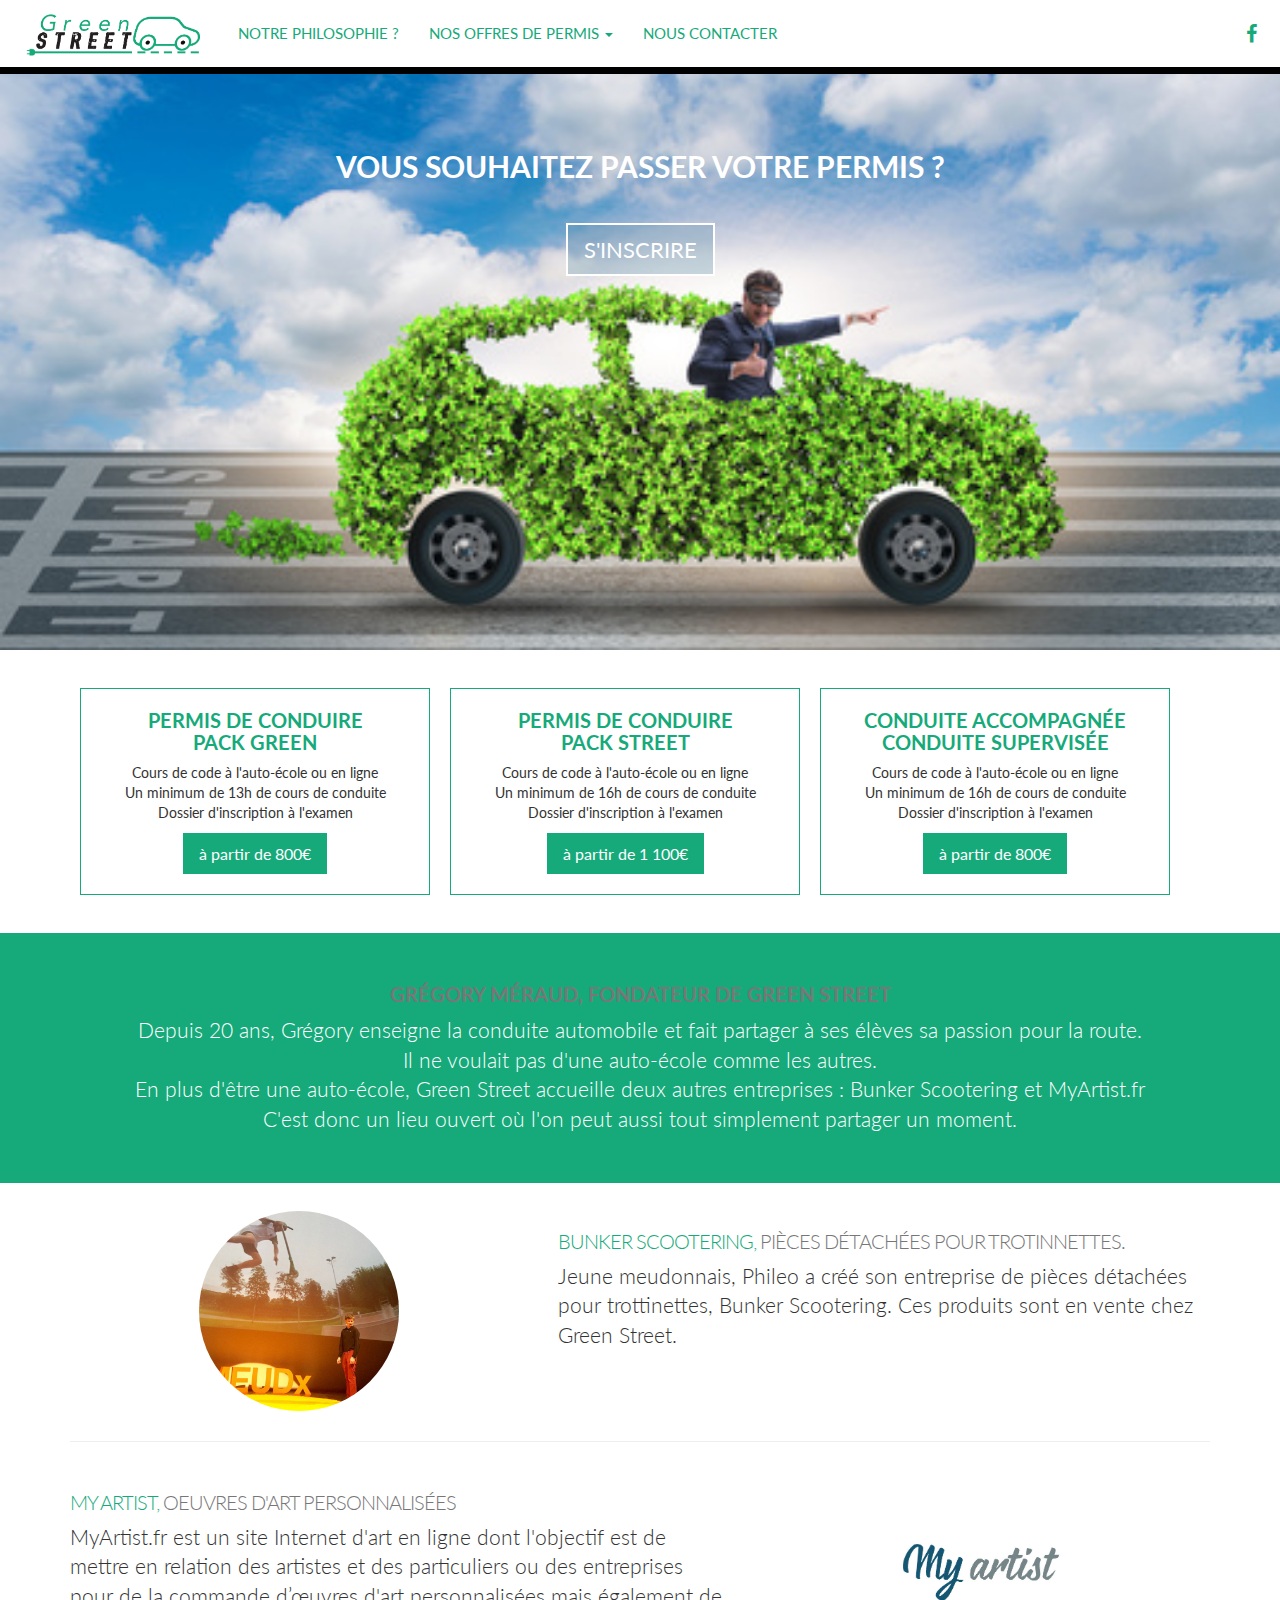
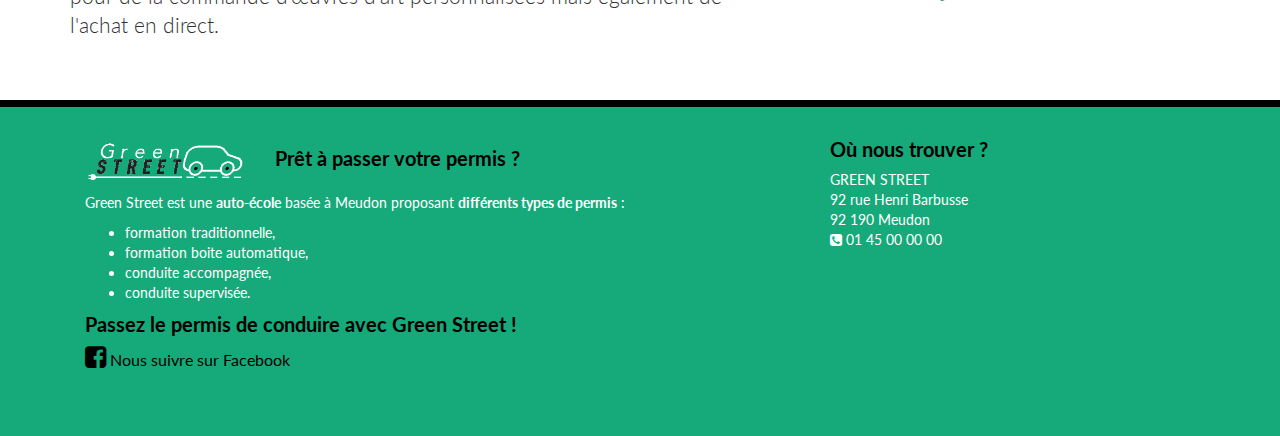
==== index.html @ 8a692da9 "home green" ====
<!DOCTYPE html>
<html>
	<head>
		<meta charset="utf-8">
		<meta http-equiv="X-UA-Compatible" content="IE=edge">
		<meta name="viewport" content="width=device-width, initial-scale=1">

		<title>Green Street, auto-école</title>

		<link rel="stylesheet" href="https://maxcdn.bootstrapcdn.com/bootstrap/3.3.7/css/bootstrap.min.css">
		<link rel="stylesheet" href="https://maxcdn.bootstrapcdn.com/font-awesome/4.1.0/css/font-awesome.min.css">
		<link href="https://fonts.googleapis.com/css?family=Roboto" rel="stylesheet">
		<link href="https://fonts.googleapis.com/css?family=Lato" rel="stylesheet">
		<link rel="stylesheet" href="css/style.css">

		<!-- HTML5 Shim and Respond.js IE8 support of HTML5 elements and media queries -->
		<!-- Leave those next 4 lines if you care about users using IE8 -->
		<!--[if lt IE 9]>
			<script src="https://oss.maxcdn.com/html5shiv/3.7.2/html5shiv.min.js"></script>
			<script src="https://oss.maxcdn.com/respond/1.4.2/respond.min.js"></script>
		<![endif]-->
	</head>
	<body>

<nav class="navbar navbar-default navbar-fixed-top">
	<div class="container-fluid">
		<!-- Brand and toggle get grouped for better mobile display -->
		<div class="navbar-header">
			<button type="button" class="navbar-toggle collapsed" data-toggle="collapse" data-target="#bs-example-navbar-collapse-1" aria-expanded="false">
				<span class="sr-only">Toggle navigation</span>
				<span class="icon-bar"></span>
				<span class="icon-bar"></span>
				<span class="icon-bar"></span>
			</button>
			<a class="navbar-brand" href="index.html"><img id="logo1" alt="auto-école" src="images/logo_greenstreet.png" width="180"></a>      
		</div>

		<!-- Collect the nav links, forms, and other content for toggling -->
		<div class="collapse navbar-collapse" id="bs-example-navbar-collapse-1">
			 <ul class="nav navbar-nav navbar-left">
				<li><a href="quisommesnous.html">Notre philosophie ?</a></li>
				<!-- <li><a href="realisations.html">Nos offres de permis</a></li> -->
				<li class="dropdown">
					<a href="#" class="dropdown-toggle" data-toggle="dropdown" role="button" aria-haspopup="true" aria-expanded="false">nos offres de permis <span class="caret"></span></a>
					<ul class="dropdown-menu">
						<li><a href="#">Formation traditionnelle</a></li>
						<li><a href="#">Formation boite auto</a></li>
						<li><a href="#">Conduite accompagnée</a></li>
						<li><a href="#">Conduite supervisée</a></li>
					</ul>
				</li>          
			 <!--  <li><a href="actu.html">actualités</a></li> -->
				<li><a data-toggle="modal" href="#contactform">nous contacter</a></li>
			</ul>
			<ul class="nav navbar-nav navbar-right">
				<li><a href="https://www.facebook.com/"><i class="fa fa-facebook"></i></a></li>
				<!-- <li><a href="https://www.instagram.com/"><i class="fa fa-instagram"></i></a></li> -->
			</ul>
		</div><!-- /.navbar-collapse -->
	</div><!-- /.container-fluid -->
</nav>


<div id="home" class="wrapper">
	<div class="lead">      
			<h1 id="baseline">Vous souhaitez passer votre permis ?</h1>
			<div><a data-toggle="modal" href="#contactform" id="contact-button" class="btn btn-primary btn-lg">s'inscrire</a></div>
	</div>
</div>

<div class="vertical-spacer"></div>

<div class="container">
	<div class="col-xs-12 col-md-4 tarif">
		<h2>Permis de conduire<br>pack green</h2>
			<p class="tarif">Cours de code à l'auto-école ou en ligne</p>
			<p class="tarif">Un minimum de 13h de cours de conduite</p>
			<p class="tarif">Dossier d'inscription à l'examen</p>
		<div><a data-toggle="modal" href="#" type="button" class="tarif btn btn-primary btn-lg">à partir de 800€</a></div>
	</div>
	<div class="col-xs-12 col-md-4 tarif">
		<h2>Permis de conduire<br>pack street</h2>
			<p class="tarif">Cours de code à l'auto-école ou en ligne</p>
			<p class="tarif">Un minimum de 16h de cours de conduite</p>
			<p class="tarif">Dossier d'inscription à l'examen</p>
		<div><a data-toggle="modal" href="#" type="button" class="tarif btn btn-primary btn-lg">à partir de 1 100€</a></div>
	</div>    
	<div class="col-xs-12 col-md-4 tarif">
		<h2>Conduite accompagnée<br>conduite supervisée</h2>
			<p class="tarif">Cours de code à l'auto-école ou en ligne</p>
			<p class="tarif">Un minimum de 16h de cours de conduite</p>
			<p class="tarif">Dossier d'inscription à l'examen</p>
		<div><a data-toggle="modal" href="#" type="button" class="tarif btn btn-primary btn-lg">à partir de 800€</a></div>
	</div>    
</div>

<div class="vertical-spacer"></div>

<div class="w3-container">
	<div id="greenstreet">
			<h2><span class="text-muted">Grégory Méraud, fondateur de Green Street</span></h2>
			 <p class="lead">Depuis 20 ans, Grégory enseigne la conduite automobile et fait partager à ses élèves sa passion pour la route.<br>Il ne voulait pas d'une auto-école comme les autres. <br>En plus d'être une auto-école, Green Street accueille deux autres entreprises : Bunker Scootering et MyArtist.fr <br>C'est donc un lieu ouvert où l'on peut aussi tout simplement partager un moment.</p>
	</div>
</div>

<div class="vertical-spacer"></div>

<div class="container">

			<!-- <hr class="featurette-divider"> -->

			<div class="row featurette">
				<div class="col-md-7 col-md-push-5">
					<h2 class="featurette-heading">Bunker Scootering, <span class="text-muted">pièces détachées pour trotinnettes.</span></h2>
					<p class="lead">Jeune meudonnais, Phileo a créé son entreprise de pièces détachées pour trottinettes, Bunker Scootering. Ces produits sont en vente chez Green Street.</p>
				</div>
				<div class="col-md-5 col-md-pull-7">
					<img class="featurette-image img-responsive center-block" src="images/bunker_scootering.jpg" alt="Generic placeholder image" width="200px">
				</div>
			</div>

			<hr class="featurette-divider">

			<div class="row featurette">
				<div class="col-md-7">
					<h2 class="featurette-heading">My Artist, <span class="text-muted">Oeuvres d'art personnalisées</span></h2>
					<p class="lead">MyArtist.fr est un site Internet d'art en ligne dont l'objectif est de mettre en relation des artistes et des particuliers ou des entreprises pour de la commande d’œuvres d'art personnalisées mais également de l'achat en direct.</p>
				</div>
				<div class="col-md-5">
					<a href="http://myartist.fr" target="blank"><img class="featurette-image img-responsive center-block" src="images/myartist.jpg" alt="Generic placeholder image"></a>          
				</div>
			</div>

</div>


<div class="vertical-spacer"></div>

<footer id="footer" role="contentinfo">
	<div class="container">
		<div class="col-xs-12 col-md-8">
			<h4><img id="logo2" alt="auto-école" src="images/logo_greenstreet_white.png" width="160">Prêt à passer votre permis ?</h4>
			<p id="baseline-footer">Green Street est une <b>auto-école</b> basée à Meudon proposant <b>différents types de permis</b> :
			<ul id="permis">
				<li><a href="">formation traditionnelle,</a></li>
				<li><a href="">formation boite automatique,</a></li>
				<li><a href="">conduite accompagnée,</a></li>
				<li><a href="">conduite supervisée.</a></li>
			</ul>
			</p>         
			<h4>Passez le permis de conduire avec Green Street !</h4>
			<p><a id="facebook" href="www.facebook.com" target="blank"><i class="fa fa-facebook-square" aria-hidden="true"></i>  Nous suivre sur Facebook</a></p>
		</div>    
		<div class="col-xs-12 col-md-4"></div>
		<h4>Où nous trouver ?</h4>
		<ul>
			<li>GREEN STREET</li>
			<li>92 rue Henri Barbusse</li>
			<li>92 190 Meudon</li>
			<li><i class="fa fa-phone-square" aria-hidden="true"></i>  01 45 00 00 00</li>        
		</ul>
		<iframe src="https://www.google.com/maps/embed?pb=!1m18!1m12!1m3!1d2627.7025192092397!2d2.2388354156725607!3d48.806655979282475!2m3!1f0!2f0!3f0!3m2!1i1024!2i768!4f13.1!3m3!1m2!1s0x47e67a451533555f%3A0xe7b9018da19ac9e3!2s92+Rue+Henri+Barbusse%2C+92190+Meudon!5e0!3m2!1sfr!2sfr!4v1503046620982" width="150" height="150" frameborder="0" style="border:0" allowfullscreen></iframe>
	</div>
</footer>




		<!-- Including Bootstrap JS (with its jQuery dependency) so that dynamic components work -->
		<script src="https://ajax.googleapis.com/ajax/libs/jquery/1.12.4/jquery.min.js"></script>
		<script src="https://maxcdn.bootstrapcdn.com/bootstrap/3.3.7/js/bootstrap.min.js"></script>

	</body>
</html>
---- css/style.css ----
body{
  font-family: 'Lato', sans-serif;
  font-size: 14px;
}
.vertical-spacer {
  height: 2em;
}
/* WRAPPER
-------------------------------------------------- */
#home.wrapper{
  background-image: url('../images/fotolia_157236611.jpg');
  background-repeat: no-repeat;
  height: 650px;
  background-size: cover;
  padding-top: 80px;
  text-align: center;
  color: white;  
}
/* CUSTOMIZE THE NAVBAR
-------------------------------------------------- */

/* Special class on .container surrounding .navbar, used for positioning it into place. */
.navbar-wrapper {
  position: absolute;
  top: 0;
  right: 0;
  left: 0;
  z-index: 20;
}

/* Bootstrap navbar */

.navbar{
  border-color: transparent;
  text-transform: uppercase;
  font-size: 15px;
  background-color: #ffffff;
  border-bottom: 0.5em solid black;
  padding: 8px;
}
.navbar-fixed-top .navbar-brand,
.navbar-fixed-top .navbar-nav > li>a {
  color: #16aa7a;
}
ul.nav.navbar-nav.navbar-right{
  font-size: 20px;
}
.navbar-brand{
  padding: 0px;
}
#logo1{
  margin-right: 20px;
  margin-left: 15px;
}
.dropdown-menu {
  text-transform: none;
  border: none;
  border-radius: 0px;
}
.dropdown-menu>li>a{
  color: #16aa7a;
}
.navbar-default .navbar-nav>.open>a, .navbar-default .navbar-nav>.open>a:focus, .navbar-default .navbar-nav>.open>a:hover{
  background-color: white;
}
/* Button */
a#contact-button.btn.btn-primary.btn-lg{
  background-color: rgba(90,143,168,0.3);
  color: #ffffff;
  border :2px solid;
  border-radius: 0px;
  font-size: 22px;
  margin-top: 30px;
  text-transform: uppercase;
}
#contact-button.btn.btn-primary.btn-lg:hover{
background: #16aa7a;
border:0px;
}
#baseline{
  color: #ffffff;
  font-size: 30px;
  font-weight: bold;
  text-transform: uppercase;
  padding-top: 50px;
}

/*H*/

h2{
  color:#16aa7a;
  font-size: 20px;
  text-transform: uppercase;
  font-weight: bold;
  white-space: nowrap;
}
h3{
	color: black;
  font-weight: bold;
}
h4{
	font-size: 20px;
  color: black;
	font-weight: bold;
}

/*footer*/

[role="contentinfo"]{
  border-top: 0.5em solid black;
  background-color: #16aa7a;
  color: #fff;
  margin: auto 0 0;
  padding: 1.5em 1em;
}
#logo2{
	margin-right: 30px;
}
li{
	list-style: none;
}
div.col-xs-12.col-md-4.tarif{
  border: 0.1em solid #16aa7a;
  vertical-align: middle;
  margin: 10px;
  width: 350px;
  text-align: center;
}
p.tarif{
  text-align: center;
}
a.tarif.btn.btn-primary.btn-lg{
  background-color: #16aa7a;
  color: #ffffff;
  border :none;
  border-radius: 0px;
  font-size: 16px;
  margin-top: 10px;
  margin-bottom: 20px;
}
.tarif.btn.btn-primary.btn-lg:hover{
opacity: .75;
border:0px;
}
p.tarif{
  margin: 0px
}
#footer a {
  color: white;
  text-decoration: none;
}
#footer a:hover {
  color : white;
}
#footer i.fa.fa-facebook-square {
  font-size: 25px;
}
a#facebook{
  color: black;
  font-size: 16px;
}
#permis li {
  list-style: inherit;
}
/* Featurettes */

.featurette-divider {
  margin: 30px 0; /* Space out the Bootstrap <hr> more */
}

/* Thin out the marketing headings */
.featurette-heading {
  font-weight: 300;
  line-height: 1;
  letter-spacing: -1px;
}
img.featurette-image.img-responsive.center-block{
  border-radius:50%;
  width:200px;
}
#greenstreet{
  font-size: 24px;
  line-height: 2;
  text-align: center;
  background-color: #16aa7a;
  padding-top: 30px;
  padding-bottom: 30px;
  padding-left: 50px;
  padding-right: 50px;
  color: #fff;
}
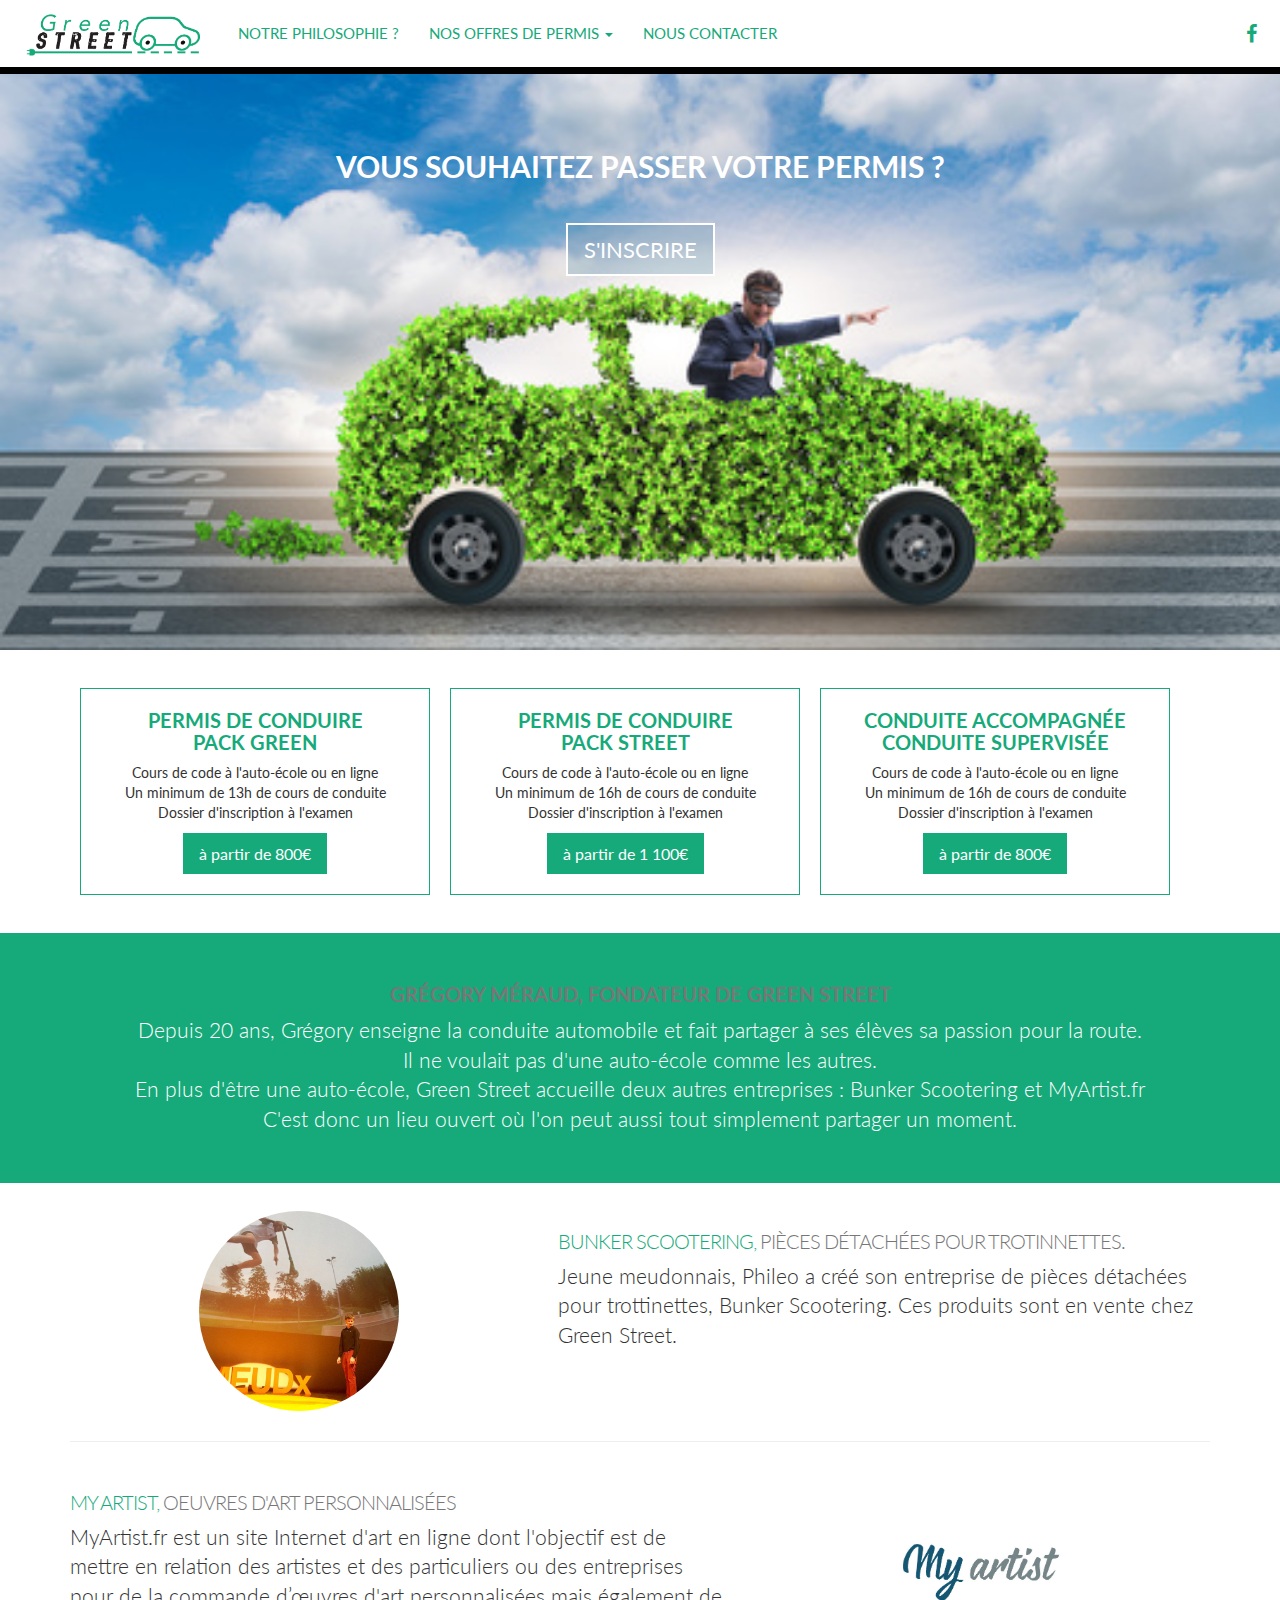
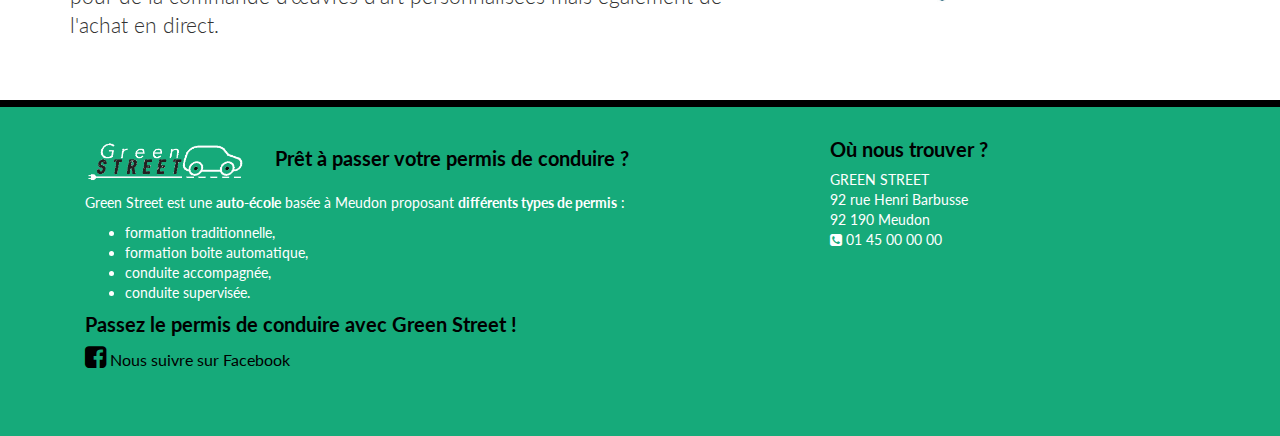
==== commit c04f0bf5: "footer" ====
--- a/index.html
+++ b/index.html
@@ -139,7 +139,7 @@
 <footer id="footer" role="contentinfo">
 	<div class="container">
 		<div class="col-xs-12 col-md-8">
-			<h4><img id="logo2" alt="auto-école" src="images/logo_greenstreet_white.png" width="160">Prêt à passer votre permis ?</h4>
+			<h4><img id="logo2" alt="auto-école" src="images/logo_greenstreet_white.png" width="160">Prêt à passer votre permis de conduire ?</h4>
 			<p id="baseline-footer">Green Street est une <b>auto-école</b> basée à Meudon proposant <b>différents types de permis</b> :
 			<ul id="permis">
 				<li><a href="">formation traditionnelle,</a></li>
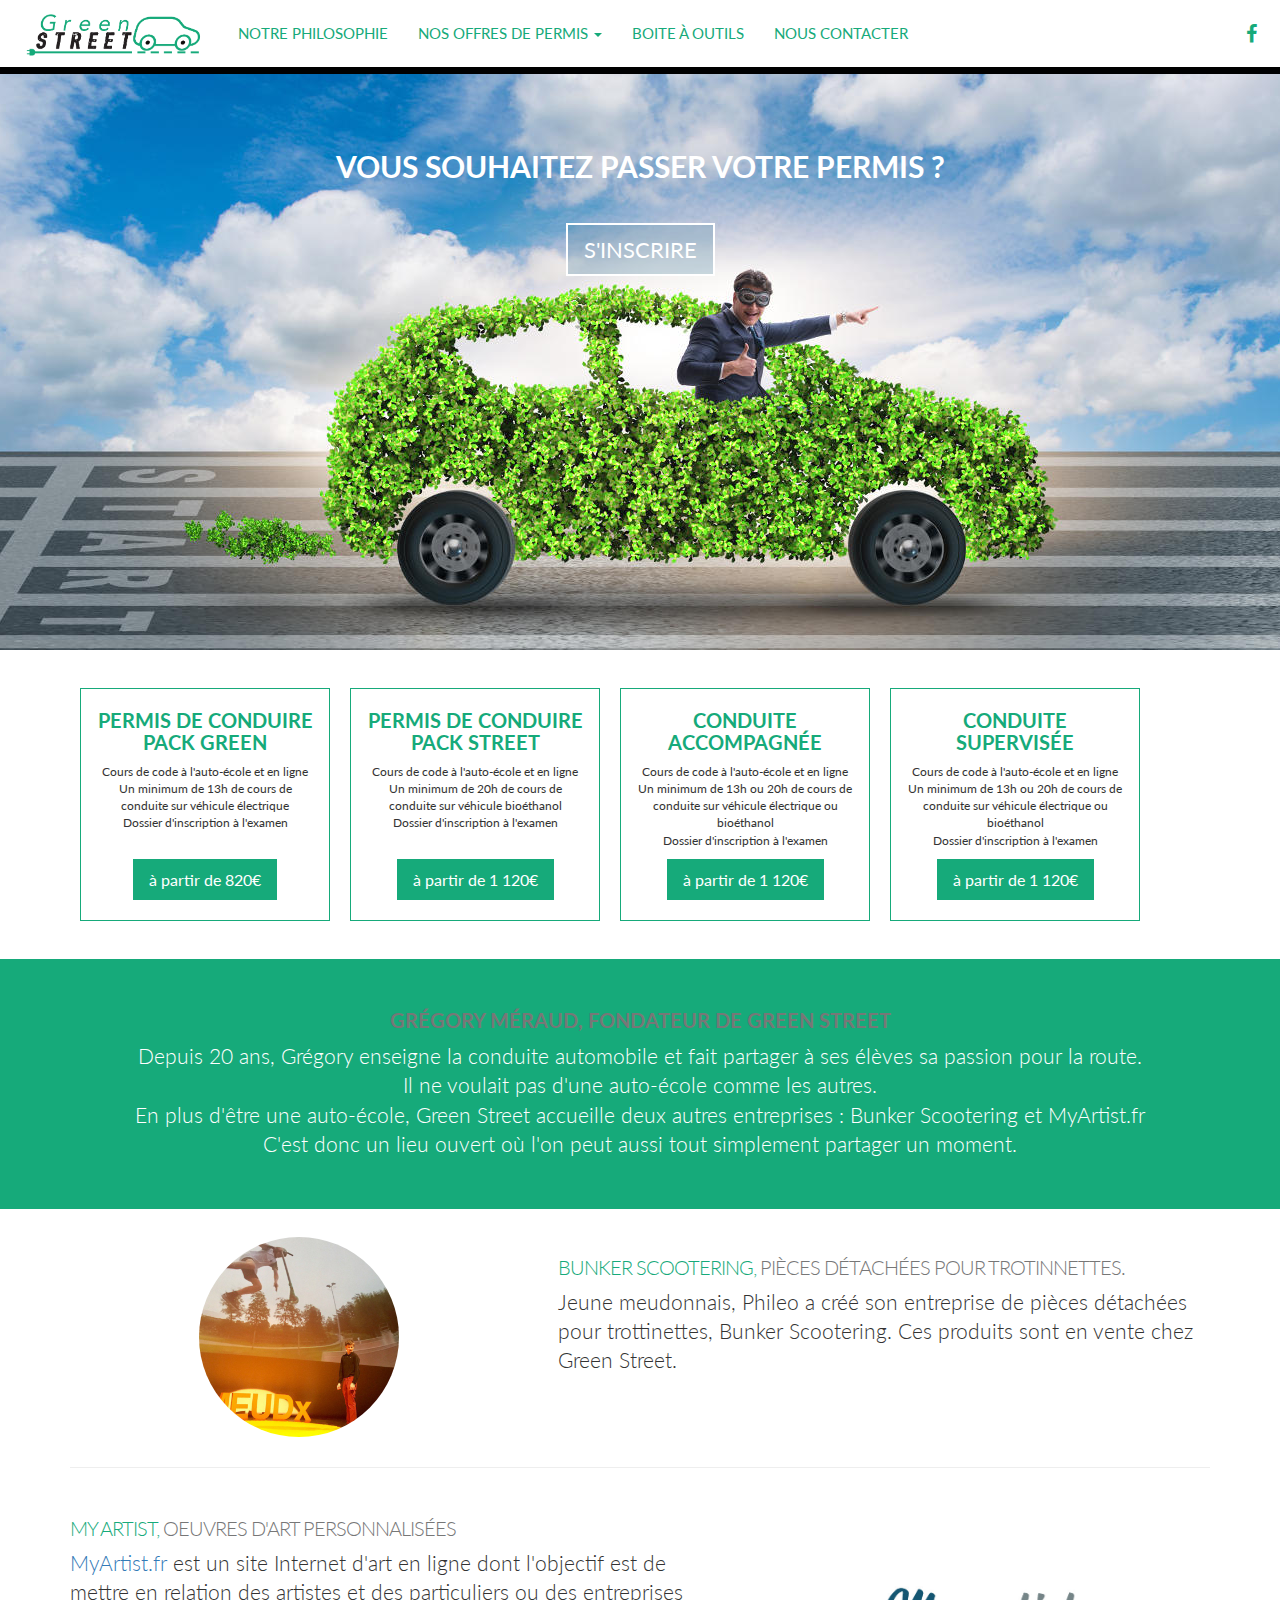
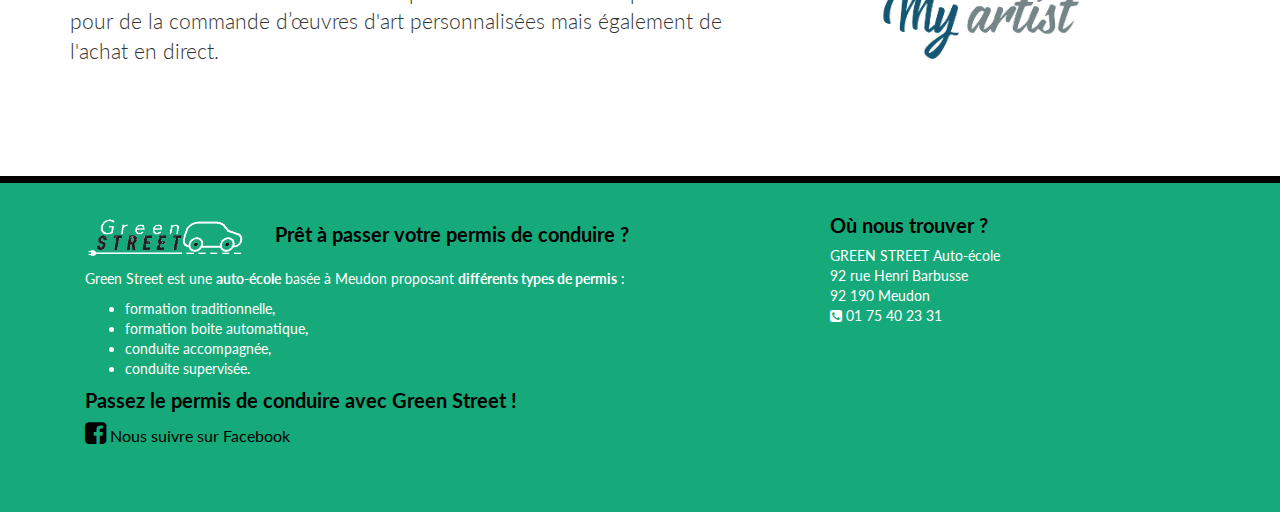
==== commit 960a0aab: "n-1" ====
--- a/index.html
+++ b/index.html
@@ -38,31 +38,45 @@
 		<!-- Collect the nav links, forms, and other content for toggling -->
 		<div class="collapse navbar-collapse" id="bs-example-navbar-collapse-1">
 			 <ul class="nav navbar-nav navbar-left">
-				<li><a href="quisommesnous.html">Notre philosophie ?</a></li>
+				<li><a href="quisommesnous.html">Notre philosophie</a></li>
 				<!-- <li><a href="realisations.html">Nos offres de permis</a></li> -->
 				<li class="dropdown">
 					<a href="#" class="dropdown-toggle" data-toggle="dropdown" role="button" aria-haspopup="true" aria-expanded="false">nos offres de permis <span class="caret"></span></a>
 					<ul class="dropdown-menu">
-						<li><a href="#">Formation traditionnelle</a></li>
-						<li><a href="#">Formation boite auto</a></li>
-						<li><a href="#">Conduite accompagnée</a></li>
-						<li><a href="#">Conduite supervisée</a></li>
+						<li><a href="permis-auto.html">Formation traditionnelle</a></li>
+						<li><a href="permis-boite-auto.html">Formation boite auto</a></li>
+						<li><a href="conduite-accompagnee.html">Conduite accompagnée</a></li>
+						<li><a href="conduite-supervisee.html">Conduite supervisée</a></li>
 					</ul>
-				</li>          
-			 <!--  <li><a href="actu.html">actualités</a></li> -->
+				</li>        
+			  <li><a href="outils.html">boite à outils</a></li>
 				<li><a data-toggle="modal" href="#contactform">nous contacter</a></li>
 			</ul>
 			<ul class="nav navbar-nav navbar-right">
-				<li><a href="https://www.facebook.com/"><i class="fa fa-facebook"></i></a></li>
+				<li><a href="https://www.facebook.com/greenstreetautoecole/" target="blank"><i class="fa fa-facebook"></i></a></li>
 				<!-- <li><a href="https://www.instagram.com/"><i class="fa fa-instagram"></i></a></li> -->
 			</ul>
 		</div><!-- /.navbar-collapse -->
 	</div><!-- /.container-fluid -->
 </nav>
 
+<!-- Modal -->
+<div class="modal fade" id="contactform" tabindex="-1" role="dialog">
+  <div class="modal-dialog" role="document">
+    <div class="modal-content">
+      <div class="modal-header">
+        <button type="button" class="close" data-dismiss="modal" aria-label="Close"><span aria-hidden="true">&times;</span></button>
+        <h4 class="modal-title"></h4>
+      </div>
+      <div class="modal-body">
+       <iframe id="JotFormIFrame-72514647284360" onload="window.parent.scrollTo(0,0)" allowtransparency="true" src="https://form.jotformeu.com/72514647284360" frameborder="0" style="width: 1px; min-width: 100%; height:539px; border:none;" scrolling="no"> </iframe> <script type="text/javascript"> var ifr = document.getElementById("JotFormIFrame-72514647284360"); if(window.location.href && window.location.href.indexOf("?") > -1) { var get = window.location.href.substr(window.location.href.indexOf("?") + 1); if(ifr && get.length > 0) { var src = ifr.src; src = src.indexOf("?") > -1 ? src + "&" + get : src + "?" + get; ifr.src = src; } } window.handleIFrameMessage = function(e) { var args = e.data.split(":"); if (args.length > 2) { iframe = document.getElementById("JotFormIFrame-" + args[2]); } else { iframe = document.getElementById("JotFormIFrame"); } if (!iframe) return; switch (args[0]) { case "scrollIntoView": iframe.scrollIntoView(); break; case "setHeight": iframe.style.height = args[1] + "px"; break; case "collapseErrorPage": if (iframe.clientHeight > window.innerHeight) { iframe.style.height = window.innerHeight + "px"; } break; case "reloadPage": window.location.reload(); break; } var isJotForm = (e.origin.indexOf("jotform") > -1) ? true : false; if(isJotForm && "contentWindow" in iframe && "postMessage" in iframe.contentWindow) { var urls = {"docurl":encodeURIComponent(document.URL),"referrer":encodeURIComponent(document.referrer)}; iframe.contentWindow.postMessage(JSON.stringify({"type":"urls","value":urls}), "*"); } }; if (window.addEventListener) { window.addEventListener("message", handleIFrameMessage, false); } else if (window.attachEvent) { window.attachEvent("onmessage", handleIFrameMessage); } </script>    
+      </div>
+    </div><!-- /.modal-content -->
+  </div><!-- /.modal-dialog -->
+</div><!-- /.modal -->
 
 <div id="home" class="wrapper">
-	<div class="lead">      
+	<div class="lead">    
 			<h1 id="baseline">Vous souhaitez passer votre permis ?</h1>
 			<div><a data-toggle="modal" href="#contactform" id="contact-button" class="btn btn-primary btn-lg">s'inscrire</a></div>
 	</div>
@@ -71,27 +85,37 @@
 <div class="vertical-spacer"></div>
 
 <div class="container">
-	<div class="col-xs-12 col-md-4 tarif">
+	<div class="col-xs-12 col-md-3 tarif">
 		<h2>Permis de conduire<br>pack green</h2>
-			<p class="tarif">Cours de code à l'auto-école ou en ligne</p>
-			<p class="tarif">Un minimum de 13h de cours de conduite</p>
+			<p class="tarif">Cours de code à l'auto-école et en ligne</p>
+			<p class="tarif">Un minimum de 13h de cours de conduite sur véhicule électrique</p>
 			<p class="tarif">Dossier d'inscription à l'examen</p>
-		<div><a data-toggle="modal" href="#" type="button" class="tarif btn btn-primary btn-lg">à partir de 800€</a></div>
+			<br>
+			<div><a href="permis-boite-automatique.html" id="myButton" class="btn btn-primary btn-lg">à partir de 820€</a></div>
 	</div>
-	<div class="col-xs-12 col-md-4 tarif">
+	<div class="col-xs-12 col-md-3 tarif">
 		<h2>Permis de conduire<br>pack street</h2>
-			<p class="tarif">Cours de code à l'auto-école ou en ligne</p>
-			<p class="tarif">Un minimum de 16h de cours de conduite</p>
+			<p class="tarif">Cours de code à l'auto-école et en ligne</p>
+			<p class="tarif">Un minimum de 20h de cours de conduite sur véhicule bioéthanol</p>
 			<p class="tarif">Dossier d'inscription à l'examen</p>
-		<div><a data-toggle="modal" href="#" type="button" class="tarif btn btn-primary btn-lg">à partir de 1 100€</a></div>
+			<br>
+			<div><a href="permis-auto.html" id="myButton" class="btn btn-primary btn-lg">à partir de 1 120€</a></div>
 	</div>    
-	<div class="col-xs-12 col-md-4 tarif">
-		<h2>Conduite accompagnée<br>conduite supervisée</h2>
-			<p class="tarif">Cours de code à l'auto-école ou en ligne</p>
-			<p class="tarif">Un minimum de 16h de cours de conduite</p>
+	<div class="col-xs-12 col-md-3 tarif">
+		<h2>Conduite <br>accompagnée</h2>
+			<p class="tarif">Cours de code à l'auto-école et en ligne</p>
+			<p class="tarif">Un minimum de 13h ou 20h de cours de conduite sur véhicule électrique ou bioéthanol</p>
 			<p class="tarif">Dossier d'inscription à l'examen</p>
-		<div><a data-toggle="modal" href="#" type="button" class="tarif btn btn-primary btn-lg">à partir de 800€</a></div>
-	</div>    
+			<div><a href="conduite-accompagnee.html" id="myButton" class="btn btn-primary btn-lg">à partir de 1 120€</a></div>
+	</div>
+	<div class="col-xs-12 col-md-3 tarif">
+		<h2>conduite <br>supervisée</h2>
+			<p class="tarif">Cours de code à l'auto-école et en ligne</p>
+			<p class="tarif">Un minimum de 13h ou 20h de cours de conduite sur véhicule électrique ou bioéthanol</p>
+			<p class="tarif">Dossier d'inscription à l'examen</p>
+			<div><a href="conduite-supervisee.html" id="myButton" class="btn btn-primary btn-lg">à partir de 1 120€</a></div>
+	</div>
+
 </div>
 
 <div class="vertical-spacer"></div>
@@ -122,12 +146,12 @@
 			<hr class="featurette-divider">
 
 			<div class="row featurette">
-				<div class="col-md-7">
+				<div class="col-xs-12 col-md-7">
 					<h2 class="featurette-heading">My Artist, <span class="text-muted">Oeuvres d'art personnalisées</span></h2>
-					<p class="lead">MyArtist.fr est un site Internet d'art en ligne dont l'objectif est de mettre en relation des artistes et des particuliers ou des entreprises pour de la commande d’œuvres d'art personnalisées mais également de l'achat en direct.</p>
+					<p class="lead"><a href="http://myartist.fr"> MyArtist.fr</a> est un site Internet d'art en ligne dont l'objectif est de mettre en relation des artistes et des particuliers ou des entreprises pour de la commande d’œuvres d'art personnalisées mais également de l'achat en direct.</p>
 				</div>
-				<div class="col-md-5">
-					<a href="http://myartist.fr" target="blank"><img class="featurette-image img-responsive center-block" src="images/myartist.jpg" alt="Generic placeholder image"></a>          
+				<div class="col-xs-12 col-md-5">
+					<a href="http://myartist.fr" target="blank"><img class="featurette-image img-responsive center-block" src="images/myartist.jpg" alt="Generic placeholder image" width="250px"></a>          
 				</div>
 			</div>
 
@@ -149,15 +173,15 @@
 			</ul>
 			</p>         
 			<h4>Passez le permis de conduire avec Green Street !</h4>
-			<p><a id="facebook" href="www.facebook.com" target="blank"><i class="fa fa-facebook-square" aria-hidden="true"></i>  Nous suivre sur Facebook</a></p>
+			<p><a id="facebook" href="https://www.facebook.com/greenstreetautoecole/" target="blank"><i class="fa fa-facebook-square" aria-hidden="true"></i>  Nous suivre sur Facebook</a></p>
 		</div>    
 		<div class="col-xs-12 col-md-4"></div>
 		<h4>Où nous trouver ?</h4>
 		<ul>
-			<li>GREEN STREET</li>
+			<li>GREEN STREET Auto-école</li>
 			<li>92 rue Henri Barbusse</li>
 			<li>92 190 Meudon</li>
-			<li><i class="fa fa-phone-square" aria-hidden="true"></i>  01 45 00 00 00</li>        
+			<li><i class="fa fa-phone-square" aria-hidden="true"></i>  01 75 40 23 31</li>        
 		</ul>
 		<iframe src="https://www.google.com/maps/embed?pb=!1m18!1m12!1m3!1d2627.7025192092397!2d2.2388354156725607!3d48.806655979282475!2m3!1f0!2f0!3f0!3m2!1i1024!2i768!4f13.1!3m3!1m2!1s0x47e67a451533555f%3A0xe7b9018da19ac9e3!2s92+Rue+Henri+Barbusse%2C+92190+Meudon!5e0!3m2!1sfr!2sfr!4v1503046620982" width="150" height="150" frameborder="0" style="border:0" allowfullscreen></iframe>
 	</div>
--- a/css/style.css
+++ b/css/style.css
@@ -8,13 +8,40 @@
 /* WRAPPER
 -------------------------------------------------- */
 #home.wrapper{
-  background-image: url('../images/fotolia_157236611.jpg');
+  background-image: url('../images/auto_verte.jpeg');
   background-repeat: no-repeat;
   height: 650px;
   background-size: cover;
   padding-top: 80px;
   text-align: center;
-  color: white;  
+  color: white;
+  background-position: center;
+}
+.offres.wrapper{
+  background-color: #16aa7a;
+  height: 240px;
+  background-size: cover;
+  padding-top: 80px;
+  text-align: center;
+  color: white;
+  text-transform: uppercase;
+}
+#permistradi{
+  background-image: url('../images/permis_tradi.jpeg');
+  background-repeat: no-repeat;
+  height: 250px;
+  background-size: cover;
+  background-position: center;
+}
+#accompagne{
+  background-image: url('../images/conduite_accompagnee.jpeg');
+  background-repeat: no-repeat;
+  height: 250px;
+  background-size: cover;
+  background-position: center;
+}
+#philo{
+  margin-top: 100px;
 }
 /* CUSTOMIZE THE NAVBAR
 -------------------------------------------------- */
@@ -77,59 +104,7 @@
 background: #16aa7a;
 border:0px;
 }
-#baseline{
-  color: #ffffff;
-  font-size: 30px;
-  font-weight: bold;
-  text-transform: uppercase;
-  padding-top: 50px;
-}
-
-/*H*/
-
-h2{
-  color:#16aa7a;
-  font-size: 20px;
-  text-transform: uppercase;
-  font-weight: bold;
-  white-space: nowrap;
-}
-h3{
-	color: black;
-  font-weight: bold;
-}
-h4{
-	font-size: 20px;
-  color: black;
-	font-weight: bold;
-}
-
-/*footer*/
-
-[role="contentinfo"]{
-  border-top: 0.5em solid black;
-  background-color: #16aa7a;
-  color: #fff;
-  margin: auto 0 0;
-  padding: 1.5em 1em;
-}
-#logo2{
-	margin-right: 30px;
-}
-li{
-	list-style: none;
-}
-div.col-xs-12.col-md-4.tarif{
-  border: 0.1em solid #16aa7a;
-  vertical-align: middle;
-  margin: 10px;
-  width: 350px;
-  text-align: center;
-}
-p.tarif{
-  text-align: center;
-}
-a.tarif.btn.btn-primary.btn-lg{
+a#myButton.btn.btn-primary.btn-lg{
   background-color: #16aa7a;
   color: #ffffff;
   border :none;
@@ -138,9 +113,63 @@
   margin-top: 10px;
   margin-bottom: 20px;
 }
-.tarif.btn.btn-primary.btn-lg:hover{
-opacity: .75;
-border:0px;
+#baseline{
+  color: #ffffff;
+  font-size: 30px;
+  font-weight: bold;
+  text-transform: uppercase;
+  padding-top: 50px;
+}
+
+/*H*/
+h2{
+  color:#16aa7a;
+  font-size: 20px;
+  text-transform: uppercase;
+  font-weight: bold;
+  white-space: nowrap;
+}
+h3{
+	color: black;
+  font-weight: bold;
+}
+h4{
+	font-size: 20px;
+  color: black;
+	font-weight: bold;
+}
+.offres.wrapper h1{
+  font-size: 24px;
+}
+#conduite h2{
+  font-size: 16px;
+}
+
+/*footer*/
+
+[role="contentinfo"]{
+  border-top: 0.5em solid black;
+  background-color: #16aa7a;
+  color: #fff;
+  margin: auto 0 0;
+  padding: 1.5em 1em;
+}
+#logo2{
+	margin-right: 30px;
+}
+li{
+	list-style: none;
+}
+div.col-xs-12.col-md-3.tarif{
+  border: 0.1em solid #16aa7a;
+  vertical-align: middle;
+  margin: 10px;
+  width: 250px;
+  text-align: center;
+  font-size: 12px;
+}
+p.tarif{
+  text-align: center;
 }
 p.tarif{
   margin: 0px
@@ -176,7 +205,6 @@
 }
 img.featurette-image.img-responsive.center-block{
   border-radius:50%;
-  width:200px;
 }
 #greenstreet{
   font-size: 24px;
@@ -188,4 +216,13 @@
   padding-left: 50px;
   padding-right: 50px;
   color: #fff;
+}
+#conduite li {
+  list-style: inherit;
+}
+i.fa.fa-cogs{
+  font-size: 50px;
+}
+#greg{
+  border-radius: 50%
 }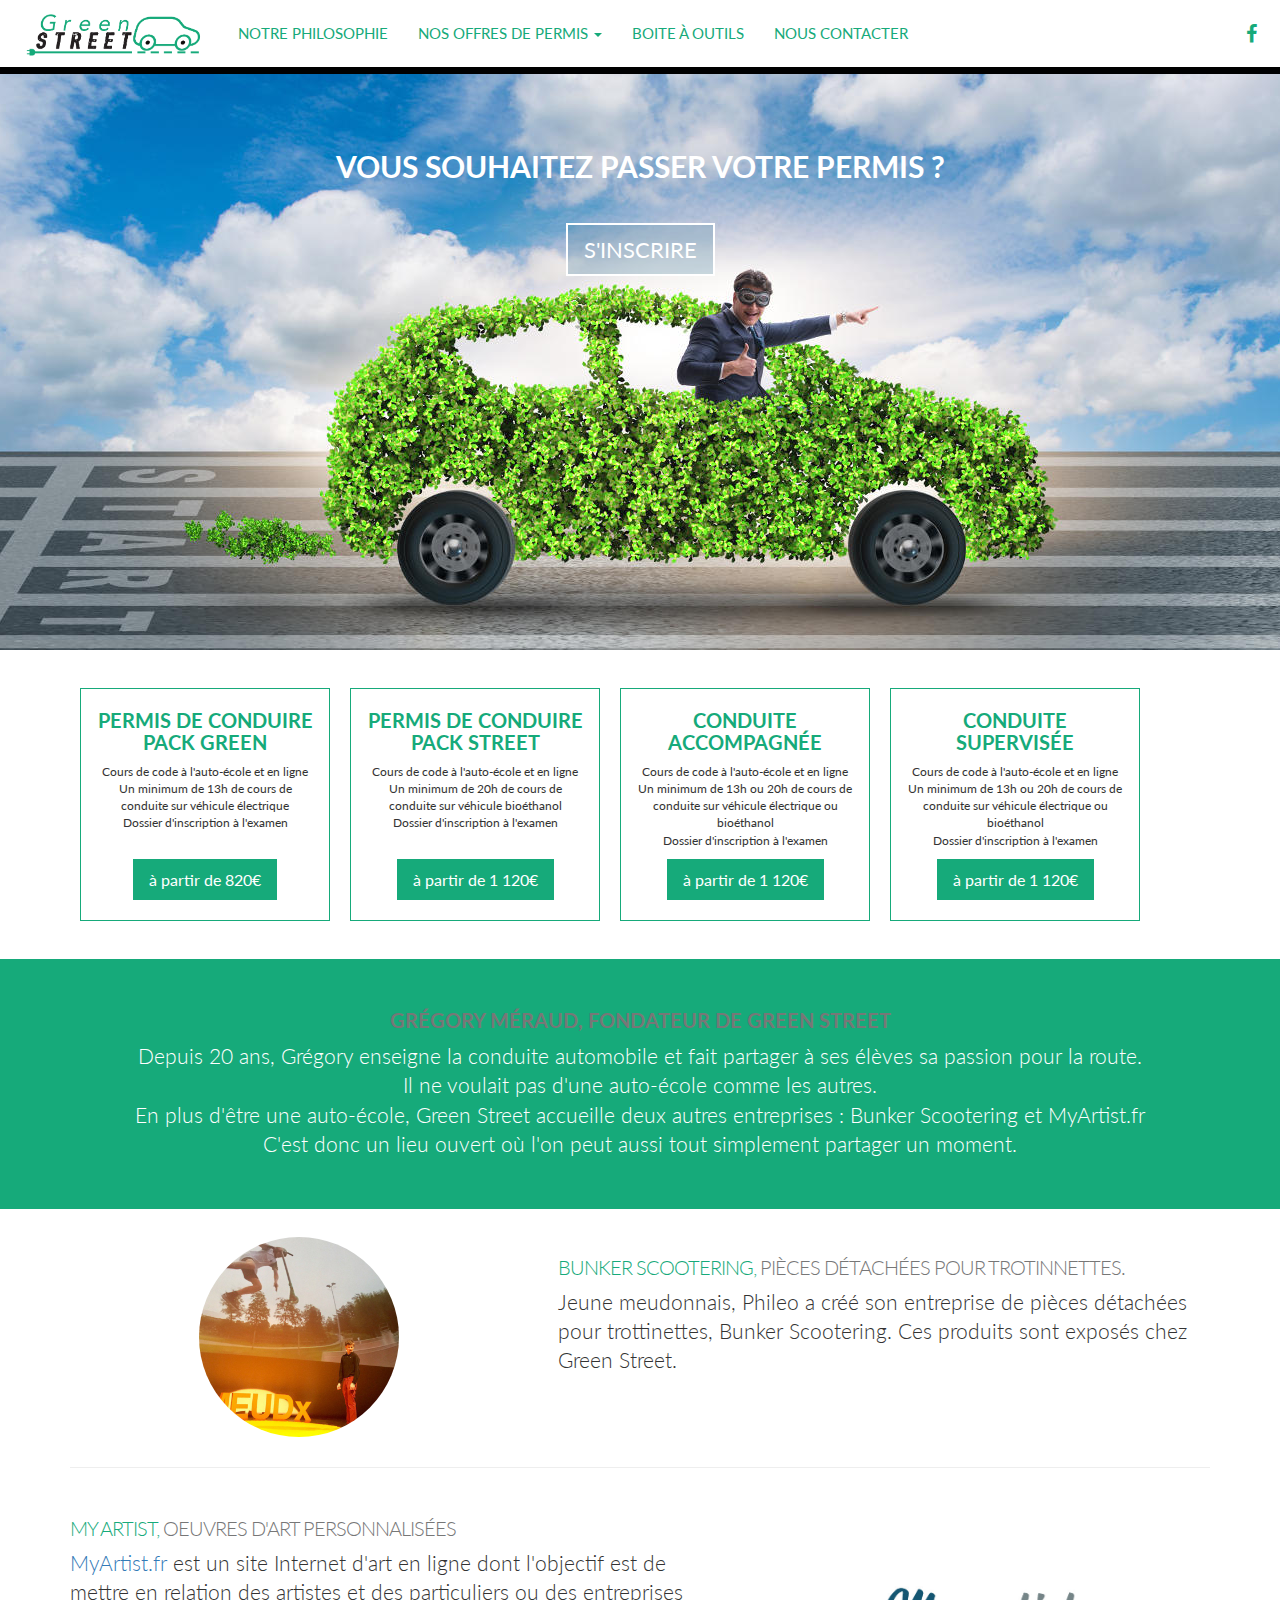
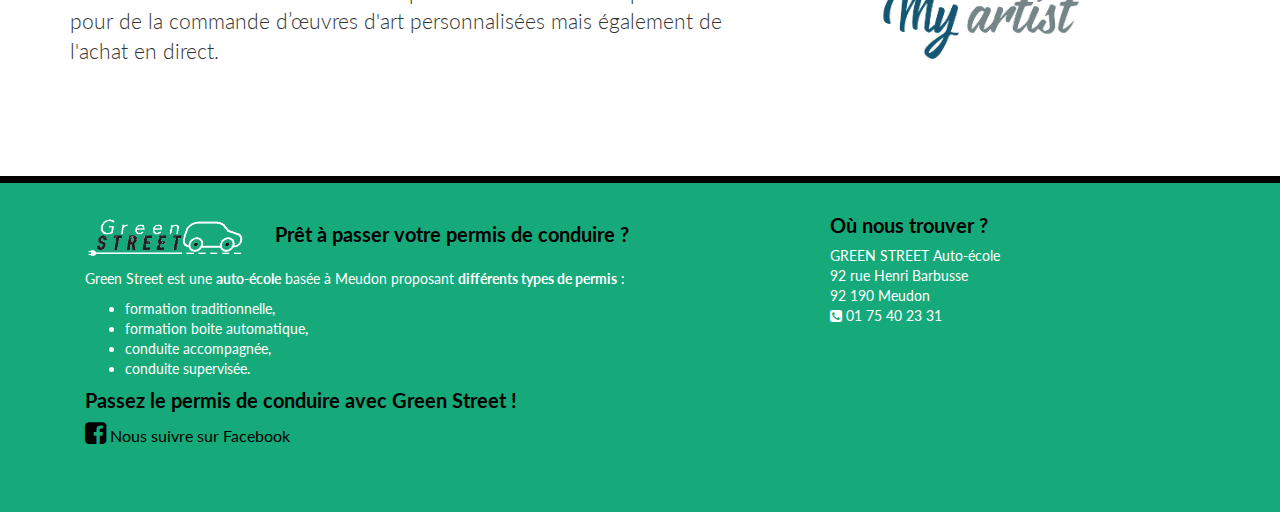
==== commit c530c5ac: "n-1" ====
--- a/index.html
+++ b/index.html
@@ -136,7 +136,7 @@
 			<div class="row featurette">
 				<div class="col-md-7 col-md-push-5">
 					<h2 class="featurette-heading">Bunker Scootering, <span class="text-muted">pièces détachées pour trotinnettes.</span></h2>
-					<p class="lead">Jeune meudonnais, Phileo a créé son entreprise de pièces détachées pour trottinettes, Bunker Scootering. Ces produits sont en vente chez Green Street.</p>
+					<p class="lead">Jeune meudonnais, Phileo a créé son entreprise de pièces détachées pour trottinettes, Bunker Scootering. Ces produits sont exposés chez Green Street.</p>
 				</div>
 				<div class="col-md-5 col-md-pull-7">
 					<img class="featurette-image img-responsive center-block" src="images/bunker_scootering.jpg" alt="Generic placeholder image" width="200px">
--- a/css/style.css
+++ b/css/style.css
@@ -29,14 +29,21 @@
 #permistradi{
   background-image: url('../images/permis_tradi.jpeg');
   background-repeat: no-repeat;
-  height: 250px;
+  height: 300px;
   background-size: cover;
   background-position: center;
 }
 #accompagne{
   background-image: url('../images/conduite_accompagnee.jpeg');
   background-repeat: no-repeat;
-  height: 250px;
+  height: 340px;
+  background-size: cover;
+  background-position: center;
+}
+#supervise{
+  background-image: url('../images/conduite_supervisee.jpeg');
+  background-repeat: no-repeat;
+  height: 300px;
   background-size: cover;
   background-position: center;
 }
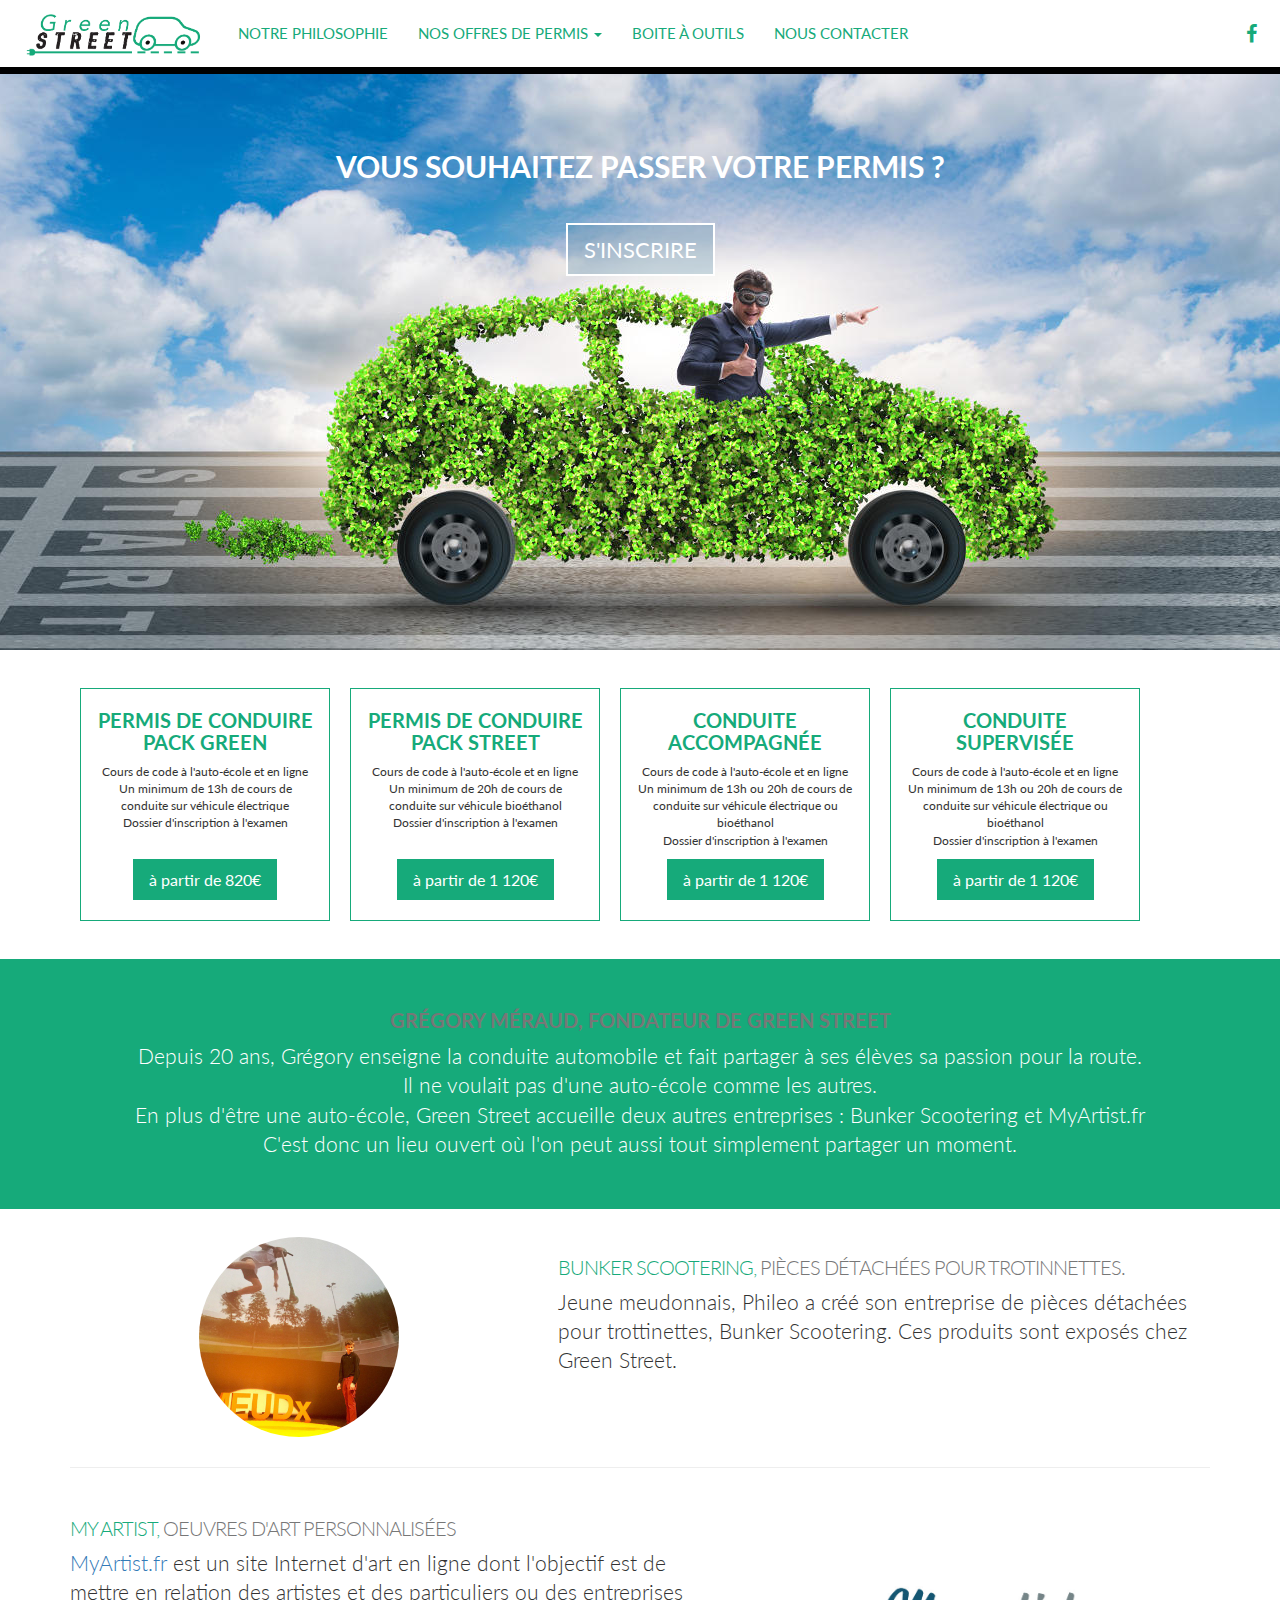
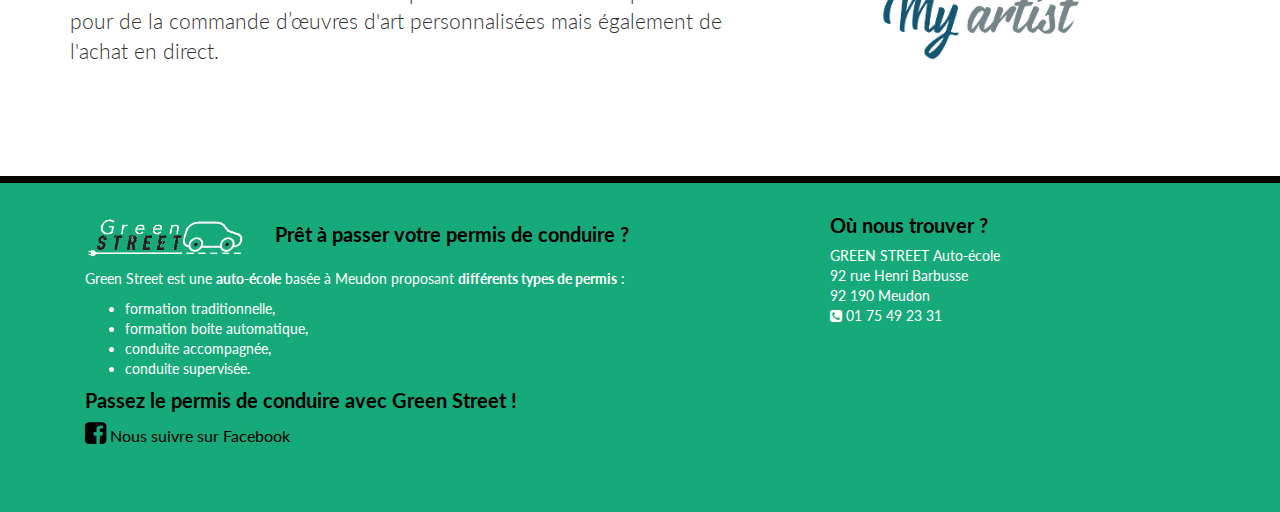
==== commit 157a150b: "tarif" ====
--- a/index.html
+++ b/index.html
@@ -91,7 +91,7 @@
 			<p class="tarif">Un minimum de 13h de cours de conduite sur véhicule électrique</p>
 			<p class="tarif">Dossier d'inscription à l'examen</p>
 			<br>
-			<div><a href="permis-boite-automatique.html" id="myButton" class="btn btn-primary btn-lg">à partir de 820€</a></div>
+			<div><a href="permis-boite-auto.html" id="myButton" class="btn btn-primary btn-lg">à partir de 820€</a></div>
 	</div>
 	<div class="col-xs-12 col-md-3 tarif">
 		<h2>Permis de conduire<br>pack street</h2>
@@ -181,7 +181,7 @@
 			<li>GREEN STREET Auto-école</li>
 			<li>92 rue Henri Barbusse</li>
 			<li>92 190 Meudon</li>
-			<li><i class="fa fa-phone-square" aria-hidden="true"></i>  01 75 40 23 31</li>        
+			<li><i class="fa fa-phone-square" aria-hidden="true"></i>  01 75 49 23 31</li>        
 		</ul>
 		<iframe src="https://www.google.com/maps/embed?pb=!1m18!1m12!1m3!1d2627.7025192092397!2d2.2388354156725607!3d48.806655979282475!2m3!1f0!2f0!3f0!3m2!1i1024!2i768!4f13.1!3m3!1m2!1s0x47e67a451533555f%3A0xe7b9018da19ac9e3!2s92+Rue+Henri+Barbusse%2C+92190+Meudon!5e0!3m2!1sfr!2sfr!4v1503046620982" width="150" height="150" frameborder="0" style="border:0" allowfullscreen></iframe>
 	</div>
--- a/css/style.css
+++ b/css/style.css
@@ -137,8 +137,10 @@
   white-space: nowrap;
 }
 h3{
-	color: black;
+	color: #16aa7a;
   font-weight: bold;
+  font-size: 20px;
+  text-transform: uppercase;
 }
 h4{
 	font-size: 20px;
@@ -232,4 +234,13 @@
 }
 #greg{
   border-radius: 50%
+}
+#box{
+  background-color: #ffffff;
+  box-shadow: 0px 2px 20px 0px rgba(0,0,0,0.10);
+  text-align: center;
+  padding-top: 5px;
+  padding-bottom: 10px;
+  padding-left: initial;
+  min-height: 140px;
 }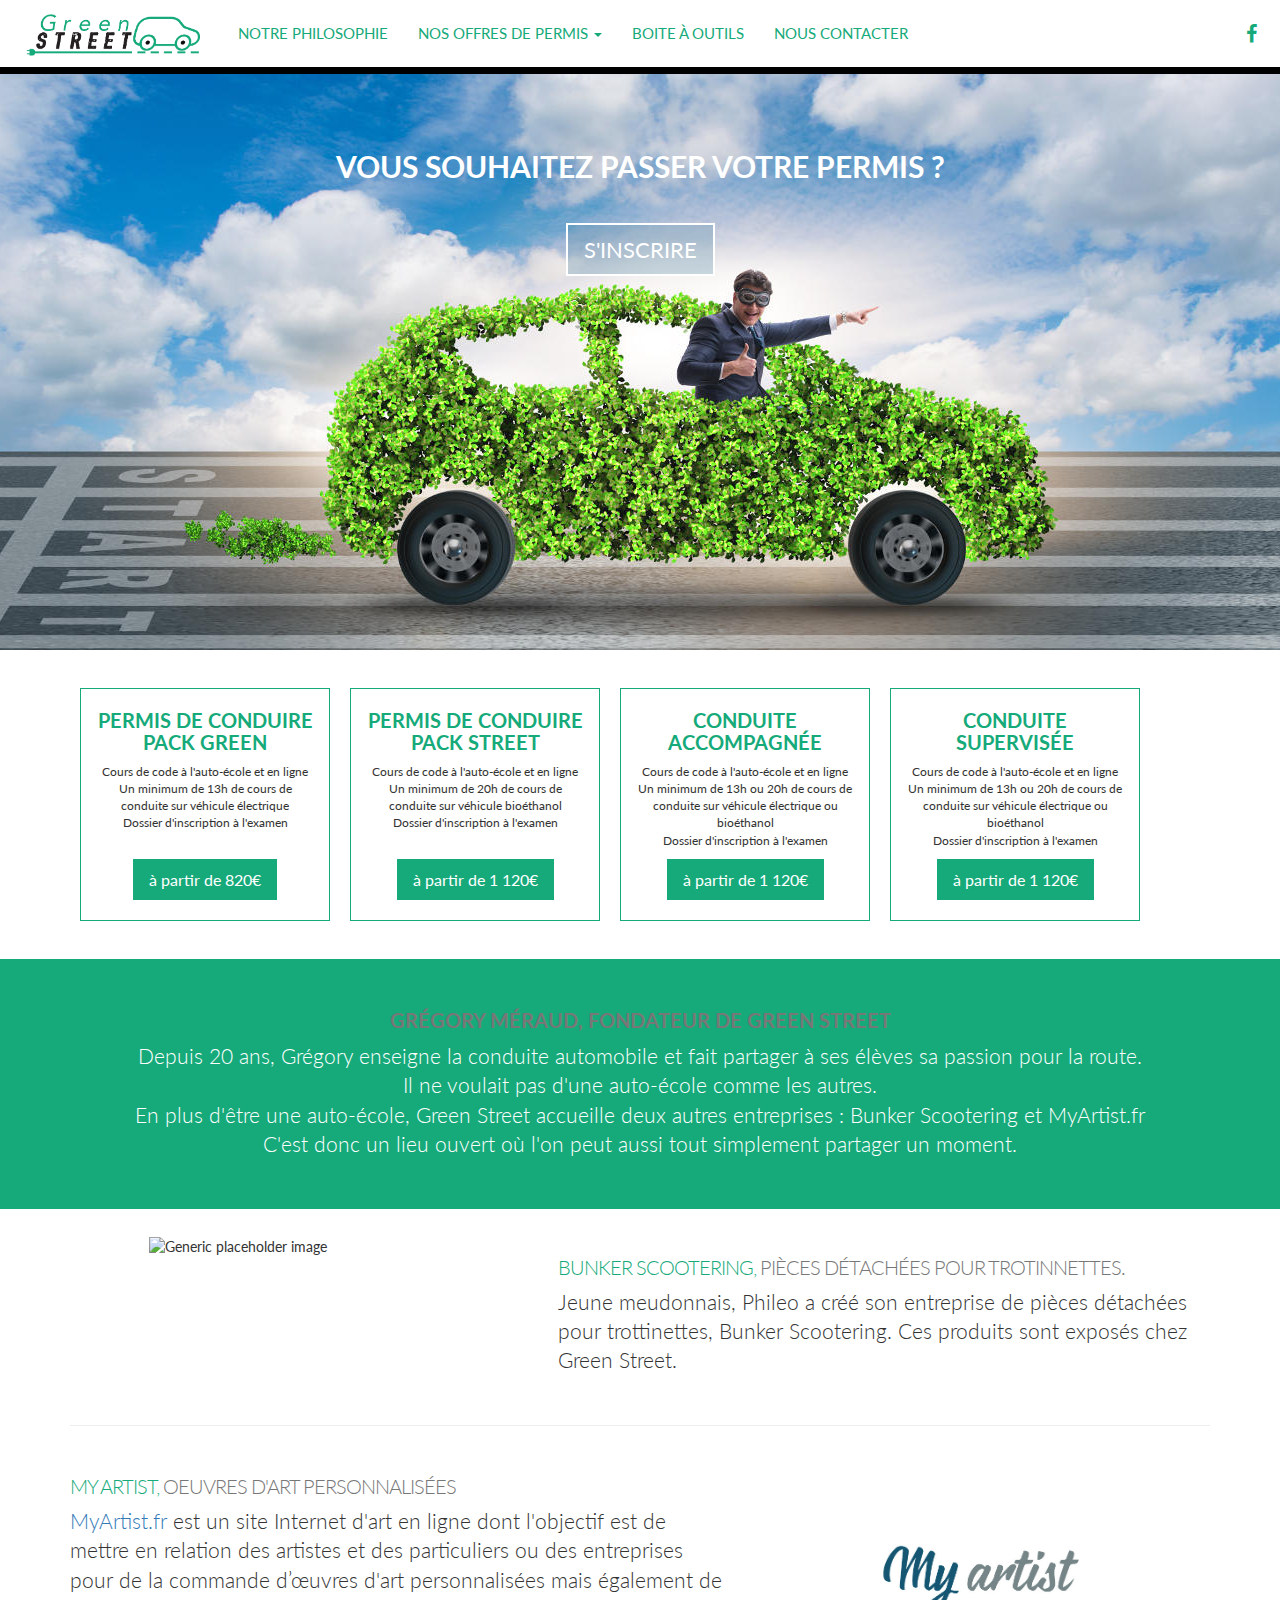
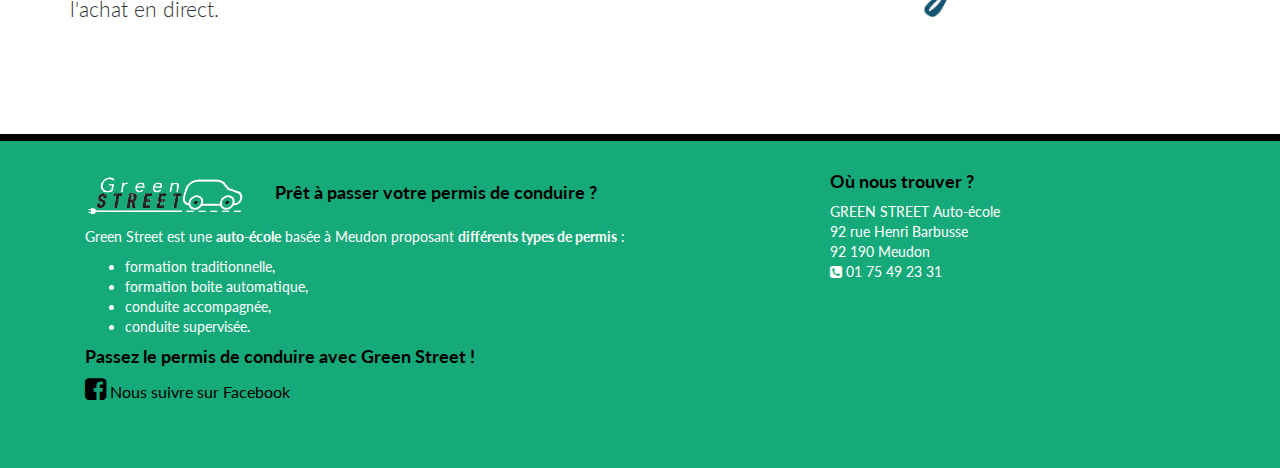
==== commit ae8cb0db: "adjust" ====
--- a/index.html
+++ b/index.html
@@ -139,7 +139,7 @@
 					<p class="lead">Jeune meudonnais, Phileo a créé son entreprise de pièces détachées pour trottinettes, Bunker Scootering. Ces produits sont exposés chez Green Street.</p>
 				</div>
 				<div class="col-md-5 col-md-pull-7">
-					<img class="featurette-image img-responsive center-block" src="images/bunker_scootering.jpg" alt="Generic placeholder image" width="200px">
+					<img class="featurette-image img-responsive center-block" src="images/bunker.jpg" alt="Generic placeholder image" width="300px">
 				</div>
 			</div>
 
--- a/css/style.css
+++ b/css/style.css
@@ -143,7 +143,7 @@
   text-transform: uppercase;
 }
 h4{
-	font-size: 20px;
+	font-size: 18px;
   color: black;
 	font-weight: bold;
 }
@@ -212,9 +212,6 @@
   line-height: 1;
   letter-spacing: -1px;
 }
-img.featurette-image.img-responsive.center-block{
-  border-radius:50%;
-}
 #greenstreet{
   font-size: 24px;
   line-height: 2;
